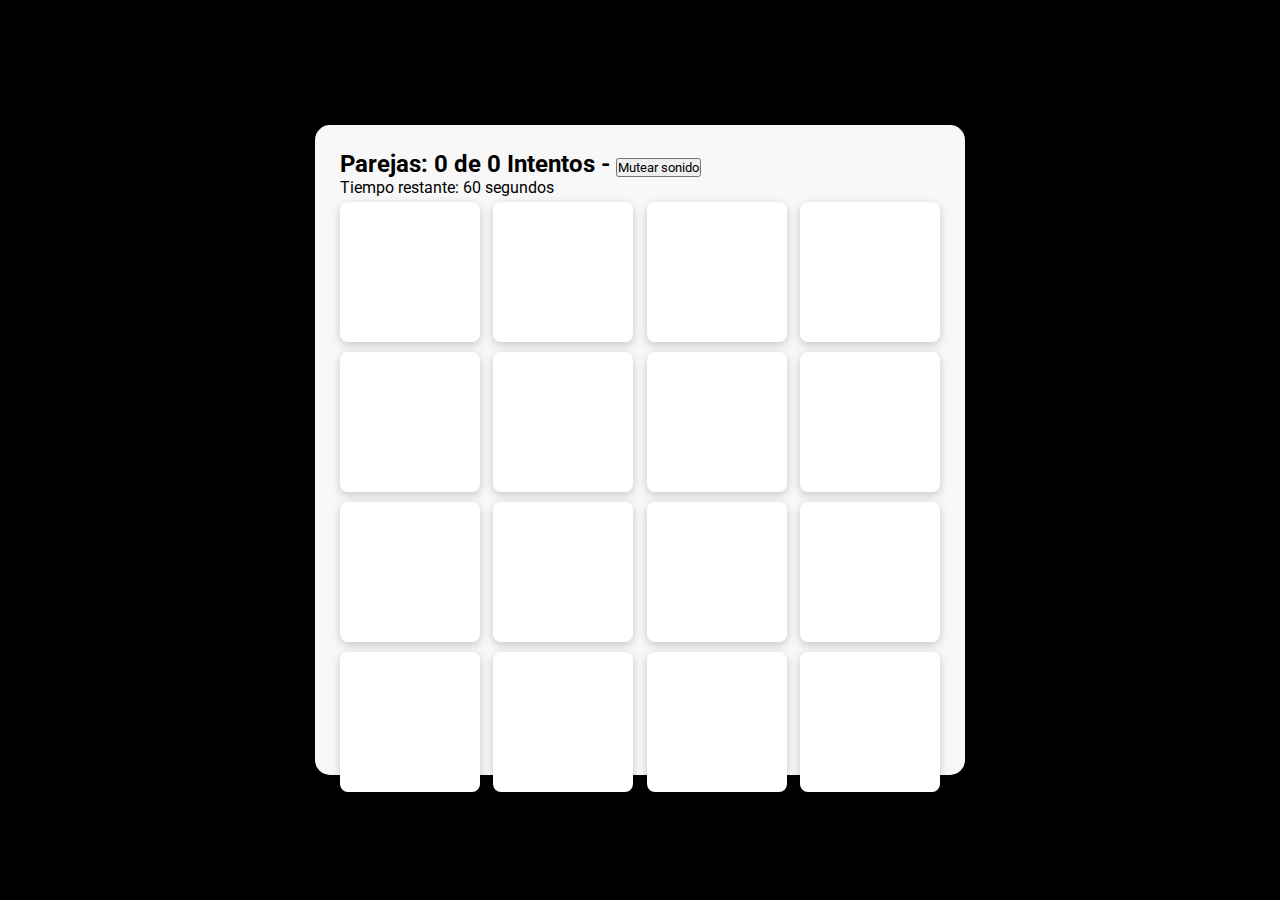
==== index.html @ e2cae4b4 "First commit" ====
<!DOCTYPE html>
<html lang="es">

<head>
    <meta charset="UTF-8">
    <meta http-equiv="X-UA-Compatible" content="IE=edge">
    <meta name="viewport" content="width=device-width, initial-scale=1.0">
    <title>Juego Parejas - Ariel Isaías</title>
    <link rel="stylesheet" href="/css/style.css">
    <link rel="stylesheet" href="https://fonts.googleapis.com/icon?family=Material+Icons">
</head>

<body>
    <div class="container">
        <h2>
            Parejas:   <span>0</span> de <span id="intentos">0</span> Intentos - 
        <button id="escuchar">Mutear sonido</button>
    </h2>
    <div id="tiempo-restante">Tiempo restante: 60 segundos</div>
        <div class="cards">
            <li class="card">
                <div class="view front-view">
                    <span class="material-icons">
                        question_mark
                    </span>
                </div>
                <div class="view back-view">
                    <img src="img/img-1.png" alt="">
                </div>
            </li>
            <li class="card">
                <div class="view front-view">
                    <span class="material-icons">
                        question_mark
                    </span>
                </div>
                <div class="view back-view">
                    <img src="img/img-2.png" alt="">
                </div>
            </li>
            <li class="card">
                <div class="view front-view">
                    <span class="material-icons">
                        question_mark
                    </span>
                </div>
                <div class="view back-view">
                    <img src="img/img-3.png" alt="">
                </div>
            </li>
            <li class="card">
                <div class="view front-view">
                    <span class="material-icons">
                        question_mark
                    </span>
                </div>
                <div class="view back-view">
                    <img src="img/img-4.png" alt="">
                </div>
            </li>
            <li class="card">
                <div class="view front-view">
                    <span class="material-icons">
                        question_mark
                    </span>
                </div>
                <div class="view back-view">
                    <img src="img/img-5.png" alt="">
                </div>
            </li>
            <li class="card">
                <div class="view front-view">
                    <span class="material-icons">
                        question_mark
                    </span>
                </div>
                <div class="view back-view">
                    <img src="img/img-6.png" alt="">
                </div>
            </li>
            <li class="card">
                <div class="view front-view">
                    <span class="material-icons">
                        question_mark
                    </span>
                </div>
                <div class="view back-view">
                    <img src="img/img-7.png" alt="">
                </div>
            </li>
            <li class="card">
                <div class="view front-view">
                    <span class="material-icons">
                        question_mark
                    </span>
                </div>
                <div class="view back-view">
                    <img src="img/img-8.png" alt="">
                </div>
            </li>
            <li class="card">
                <div class="view front-view">
                    <span class="material-icons">
                        question_mark
                    </span>
                </div>
                <div class="view back-view">
                    <img src="img/img-1.png" alt="">
                </div>
            </li>
            <li class="card">
                <div class="view front-view">
                    <span class="material-icons">
                        question_mark
                    </span>
                </div>
                <div class="view back-view">
                    <img src="img/img-2.png" alt="">
                </div>
            </li>
            <li class="card">
                <div class="view front-view">
                    <span class="material-icons">
                        question_mark
                    </span>
                </div>
                <div class="view back-view">
                    <img src="img/img-3.png" alt="">
                </div>
            </li>
            <li class="card">
                <div class="view front-view">
                    <span class="material-icons">
                        question_mark
                    </span>
                </div>
                <div class="view back-view">
                    <img src="img/img-4.png" alt="">
                </div>
            </li>
            <li class="card">
                <div class="view front-view">
                    <span class="material-icons">
                        question_mark
                    </span>
                </div>
                <div class="view back-view">
                    <img src="img/img-5.png" alt="">
                </div>
            </li>
            <li class="card">
                <div class="view front-view">
                    <span class="material-icons">
                        question_mark
                    </span>
                </div>
                <div class="view back-view">
                    <img src="img/img-6.png" alt="">
                </div>
            </li>
            <li class="card">
                <div class="view front-view">
                    <span class="material-icons">
                        question_mark
                    </span>
                </div>
                <div class="view back-view">
                    <img src="img/img-7.png" alt="">
                </div>
            </li>
            <li class="card">
                <div class="view front-view">
                    <span class="material-icons">
                        question_mark
                    </span>
                </div>
                <div class="view back-view">
                    <img src="img/img-8.png" alt="">
                </div>
            </li>
        </div>
    </div>
    <div id="modal" class="modal">
        <div class="modal-content">
            <p id="modal-message"></p>
        </div>
    </div>
    <div id="bonus-message"></div>
    <audio id="fondo" loop autoplay>
        <source src="sounds/background.mp3" type="audio/mpeg">
    </audio>
   <audio id="sonidos" source src="" type="audio/mpeg">
    Your browser does not support the audio element.
   </audio>
   
   <script src="js/script.js"></script>
</body>

</html>
---- css/style.css ----
@import url('https://fonts.googleapis.com/css2?family=Montserrat:wght@400;700&family=Roboto:wght@700&display=swap');
*{
    margin: 0px;
    padding: 0;
    font-family: "Roboto", sans-serif ;
    box-sizing: border-box;
}

body {
    display: flex;
    align-items: center;
    justify-content: center;
    min-height: 100vh;
    background-color: black;
}

.container {
    background-color: #f8f8f8;
    border-radius: 15px;
    padding: 25px;
}

.cards, .card, .view {
    display: flex;
    align-items: center;
    justify-content: center
}

.cards {
    height: 400px;
    width: 400px;
    flex-wrap: wrap;
    justify-content: space-between;
}

.cards .card {
    position: relative;
    perspective: 800px;
    transform-style: preserve-3d;
    cursor: pointer;
    height: calc(100% / 4 - 10px);
    width: calc(100% / 4 - 10px);
}

.cards .card .view {
    position: absolute;
    background-color: white;
    width: 100%;
    height: 100%;
    border-radius: 8px;
    box-shadow: 0 3px 10px rgba(0, 0, 0, 0.2);
    backface-visibility: hidden;
    transition: transform 0.25s linear;
    user-select: none;
    pointer-events: none;
}

.card .front-view span{
    color: darkorange;
    font-size: 45px;
}
.card .back-view {
    transform: rotateY(-180deg);
}

.card.vuelta .back-view {
    transform: rotateY(0);
}

.card.vuelta .front-view {
    transform: rotateY(180deg);
}

/*tamaño de las imagenes*/
.card .back-view img {
    max-width: 100%;
    max-height: 100%;
    height: auto;
}

.card.moverse {
    animation: moverse 0.35s ease-in-out;
}

@keyframes moverse {
    0%, 100% {
        transform: translateX(0);
    }
    20%{
        transform: translateX(-13px);
    } 
    40%{
        transform: translateX(13px);
    }
    60%{
        transform: translateX(-8px);
    }
    80%{
        transform: translateX(8px);
    }               
}
.container h1 {
    padding: 5px;
    display: flex;
    align-content: center;
}    

/* Estilo del modal */
.modal {
  display: none;
  position: fixed;
  top: 0;
  left: 0;
  width: 100%;
  height: 100%;
  background-color: rgba(0, 0, 0, 0.5);
}

.modal-content {
  background-color: black;
  color: red;
  text-align: center;
  padding: 20px;
  margin: 15% auto;
  width: 50%;
  border-radius: 10px;
  box-shadow: 0 4px 8px rgba(0, 0, 0, 0.2);
}

/* Agregar animación si deseas */
.modal-content p {
  font-size: 24px;
}

/* Tamaño de las imágenes para resoluciones mayores a 800x600 */
@media screen and (min-width: 800px) {
    .container {
      width: 550px; /* Ajusta el valor según sea necesario */
      height: 550px; /* Ajusta el valor según sea necesario */
    }
  
    .cards {
      height: 500px; /* Ajusta el valor según sea necesario */
      width: 500px; /* Ajusta el valor según sea necesario */
    }
  
    .card .back-view img {
      max-width: 100%; /* Mantiene las proporciones */
      max-height: 90%; /* Mantiene las proporciones */
      width: 120px; /* Ajusta el valor según sea necesario */
    }
  }

  /* Tamaño de las imágenes para resoluciones mayores a 1024x768 */
@media screen and (min-width: 1024px) {
    .container {
      width: 650px; /* Ajusta el valor según sea necesario */
      height: 650px; /* Ajusta el valor según sea necesario */
    }
  
    .cards {
      height: 600px; /* Ajusta el valor según sea necesario */
      width: 600px; /* Ajusta el valor según sea necesario */
    }
  
    .card .back-view img {
      max-width: 100%; /* Mantiene las proporciones */
      max-height: 90%; /* Mantiene las proporciones */
      width: 120px; /* Ajusta el valor según sea necesario */
    }
  }


/* Tamaño de las imágenes para resoluciones mayores a 1366x768 */
@media screen and (min-width: 1365px) {
    .container {
      width: 720px; /* Ajusta el valor según sea necesario */
      height: 720px; /* Ajusta el valor según sea necesario */
    }
  
    .cards {
      height: 650px; /* Ajusta el valor según sea necesario */
      width: 670px; /* Ajusta el valor según sea necesario */
    }
  
    .card .back-view img {
      max-width: 100%; /* Mantiene las proporciones */
      max-height: 90%; /* Mantiene las proporciones */
      width: 120px; /* Ajusta el valor según sea necesario */
    }
  }
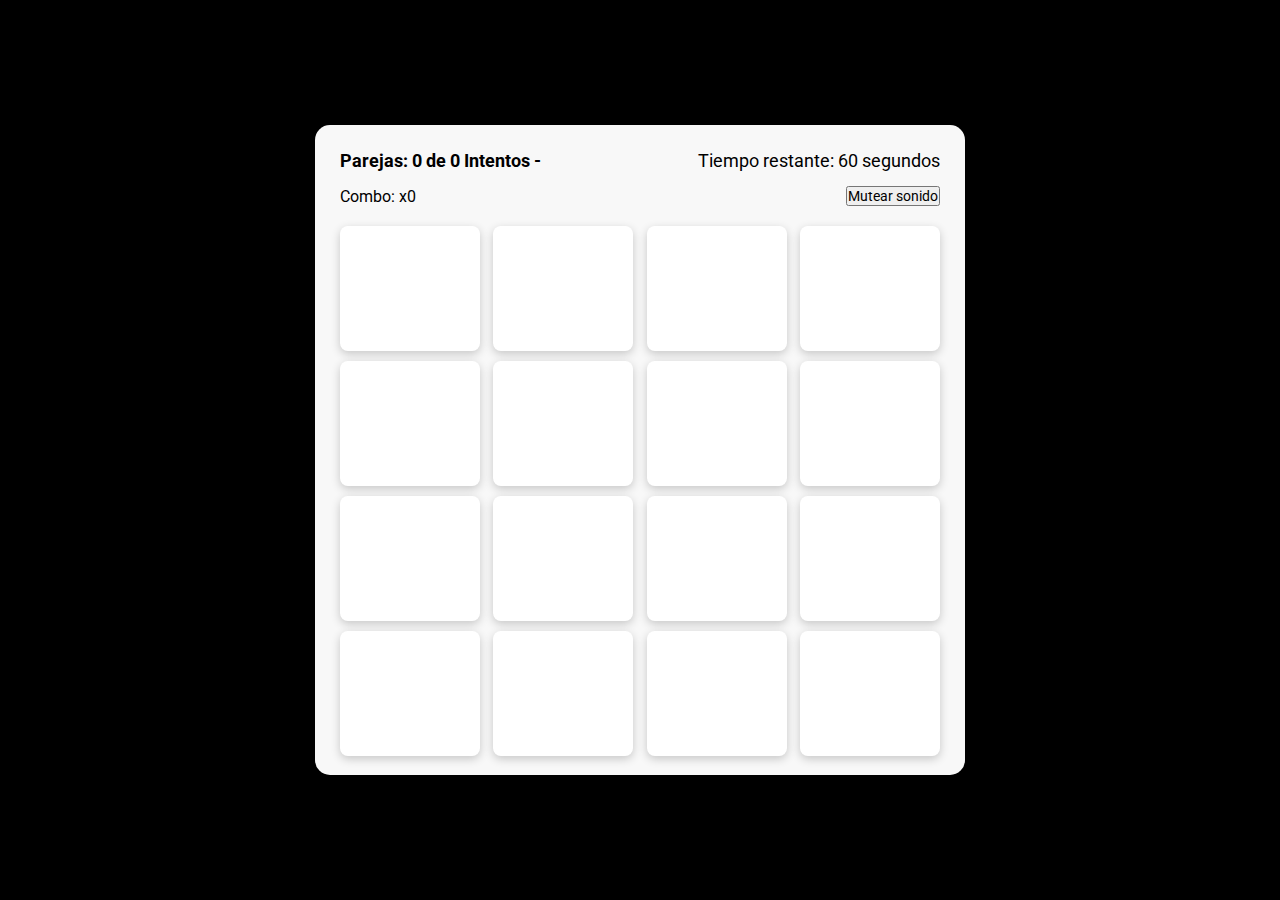
==== commit 08ff67c2: "acomodados suma y encabezado" ====
--- a/index.html
+++ b/index.html
@@ -12,11 +12,17 @@
 
 <body>
     <div class="container">
-        <h2>
-            Parejas:   <span>0</span> de <span id="intentos">0</span> Intentos - 
-        <button id="escuchar">Mutear sonido</button>
-    </h2>
-    <div id="tiempo-restante">Tiempo restante: 60 segundos</div>
+        <div class="header">
+            <h2>
+                Parejas: <span>0</span> de <span id="intentos">0</span> Intentos - 
+            </h2>
+            <div id="tiempo-restante">Tiempo restante: 60 segundos</div>
+        </div>
+        <div class="header">
+            <div id="info-combo">Combo: x<span id="contador-combo">0</span></div>
+            <button id="escuchar">Mutear sonido</button>
+            
+        </div>
         <div class="cards">
             <li class="card">
                 <div class="view front-view">
--- a/css/style.css
+++ b/css/style.css
@@ -20,6 +20,32 @@
     padding: 25px;
 }
 
+.container .header {
+  display: flex;
+  justify-content: space-between;
+  align-items: center;
+  margin-bottom: 15px;
+}
+
+.container h2 {
+  font-size: 18px;
+}
+
+.container #escuchar {
+  font-size: 14px;
+}
+
+.container #info-combo {
+  font-size: 16px;
+}
+
+.container #tiempo-restante {
+  font-size: 18px;
+}
+
+.container .header:last-child {
+  justify-content: center;
+}
 .cards, .card, .view {
     display: flex;
     align-items: center;
@@ -140,7 +166,7 @@
     }
   
     .cards {
-      height: 500px; /* Ajusta el valor según sea necesario */
+      height: 450px; /* Ajusta el valor según sea necesario */
       width: 500px; /* Ajusta el valor según sea necesario */
     }
   
@@ -159,7 +185,7 @@
     }
   
     .cards {
-      height: 600px; /* Ajusta el valor según sea necesario */
+      height: 540px; /* Ajusta el valor según sea necesario */
       width: 600px; /* Ajusta el valor según sea necesario */
     }
   
@@ -179,7 +205,7 @@
     }
   
     .cards {
-      height: 650px; /* Ajusta el valor según sea necesario */
+      height: 600px; /* Ajusta el valor según sea necesario */
       width: 670px; /* Ajusta el valor según sea necesario */
     }
   
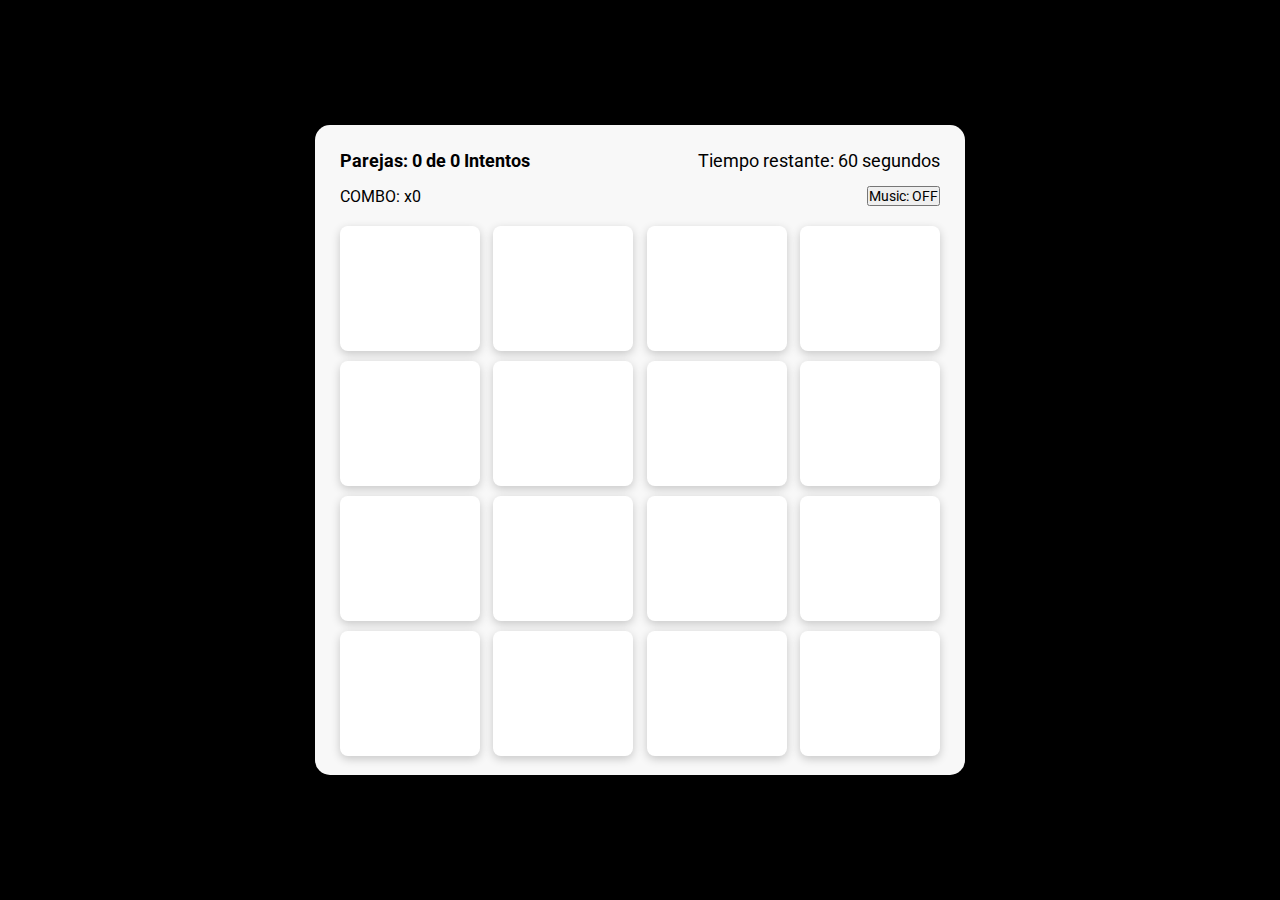
==== commit 2e362bed: "cambios menores" ====
--- a/index.html
+++ b/index.html
@@ -14,13 +14,13 @@
     <div class="container">
         <div class="header">
             <h2>
-                Parejas: <span>0</span> de <span id="intentos">0</span> Intentos - 
+                Parejas: <span>0</span> de <span id="intentos">0</span> Intentos 
             </h2>
             <div id="tiempo-restante">Tiempo restante: 60 segundos</div>
         </div>
         <div class="header">
-            <div id="info-combo">Combo: x<span id="contador-combo">0</span></div>
-            <button id="escuchar">Mutear sonido</button>
+            <div id="info-combo">COMBO: x<span id="contador-combo">0</span></div>
+            <button id="escuchar">Music: OFF</button>
             
         </div>
         <div class="cards">
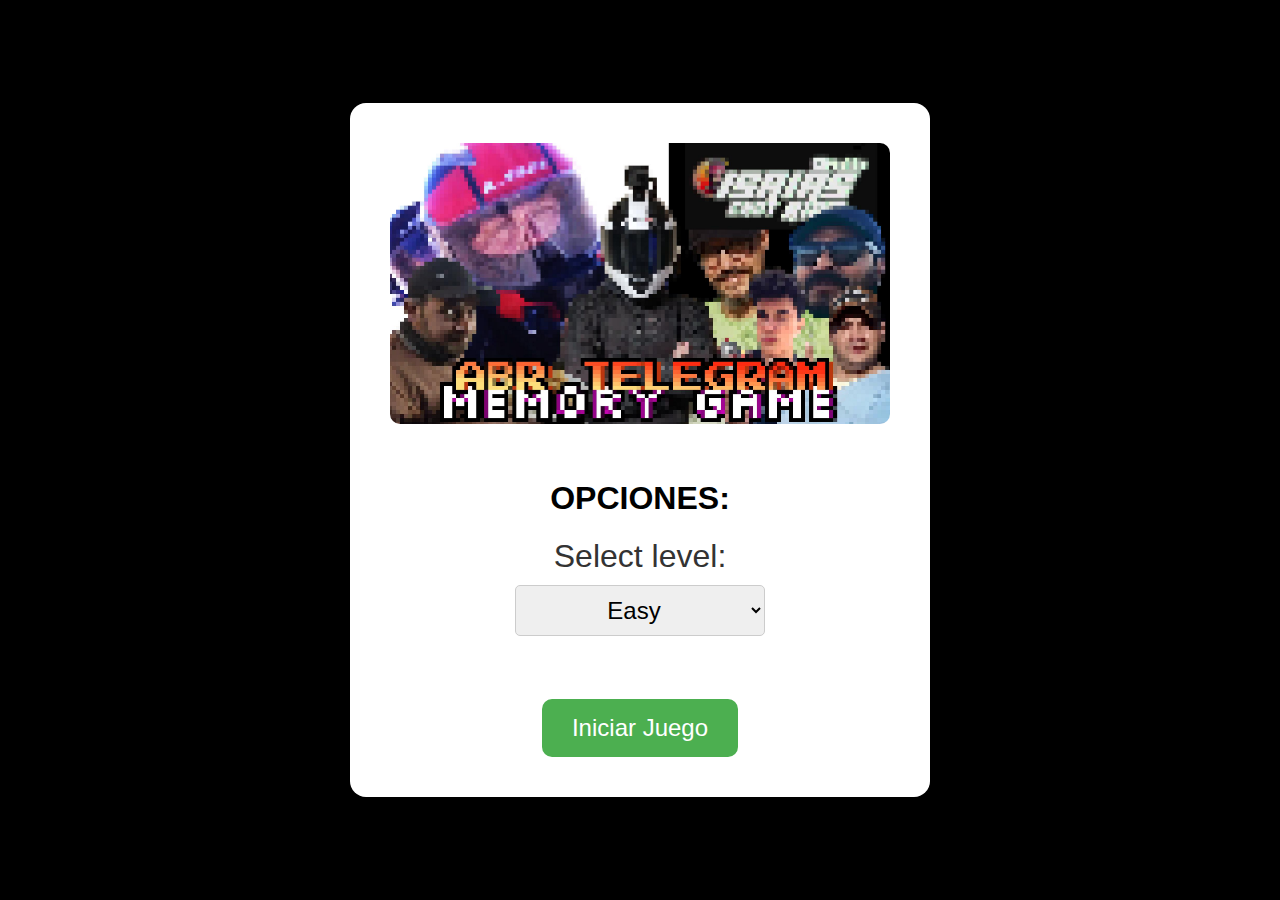
==== commit c69acb1c: "new file:   css/index.css 	modified:   css/style.css 	new file:   game.html 	new file:   img/Snapsho" ====
--- a/index.html
+++ b/index.html
@@ -1,205 +1,27 @@
 <!DOCTYPE html>
-<html lang="es">
-
+<html lang="en">
 <head>
     <meta charset="UTF-8">
-    <meta http-equiv="X-UA-Compatible" content="IE=edge">
     <meta name="viewport" content="width=device-width, initial-scale=1.0">
-    <title>Juego Parejas - Ariel Isaías</title>
-    <link rel="stylesheet" href="/css/style.css">
-    <link rel="stylesheet" href="https://fonts.googleapis.com/icon?family=Material+Icons">
+    <title>Memory Game - Inicio</title>
+    <link rel="stylesheet" href="/css/index.css">
 </head>
-
 <body>
-    <div class="container">
-        <div class="header">
-            <h2>
-                Parejas: <span>0</span> de <span id="intentos">0</span> Intentos 
-            </h2>
-            <div id="tiempo-restante">Tiempo restante: 60 segundos</div>
-        </div>
-        <div class="header">
-            <div id="info-combo">COMBO: x<span id="contador-combo">0</span></div>
-            <button id="escuchar">Music: OFF</button>
-            
-        </div>
-        <div class="cards">
-            <li class="card">
-                <div class="view front-view">
-                    <span class="material-icons">
-                        question_mark
-                    </span>
-                </div>
-                <div class="view back-view">
-                    <img src="img/img-1.png" alt="">
-                </div>
-            </li>
-            <li class="card">
-                <div class="view front-view">
-                    <span class="material-icons">
-                        question_mark
-                    </span>
-                </div>
-                <div class="view back-view">
-                    <img src="img/img-2.png" alt="">
-                </div>
-            </li>
-            <li class="card">
-                <div class="view front-view">
-                    <span class="material-icons">
-                        question_mark
-                    </span>
-                </div>
-                <div class="view back-view">
-                    <img src="img/img-3.png" alt="">
-                </div>
-            </li>
-            <li class="card">
-                <div class="view front-view">
-                    <span class="material-icons">
-                        question_mark
-                    </span>
-                </div>
-                <div class="view back-view">
-                    <img src="img/img-4.png" alt="">
-                </div>
-            </li>
-            <li class="card">
-                <div class="view front-view">
-                    <span class="material-icons">
-                        question_mark
-                    </span>
-                </div>
-                <div class="view back-view">
-                    <img src="img/img-5.png" alt="">
-                </div>
-            </li>
-            <li class="card">
-                <div class="view front-view">
-                    <span class="material-icons">
-                        question_mark
-                    </span>
-                </div>
-                <div class="view back-view">
-                    <img src="img/img-6.png" alt="">
-                </div>
-            </li>
-            <li class="card">
-                <div class="view front-view">
-                    <span class="material-icons">
-                        question_mark
-                    </span>
-                </div>
-                <div class="view back-view">
-                    <img src="img/img-7.png" alt="">
-                </div>
-            </li>
-            <li class="card">
-                <div class="view front-view">
-                    <span class="material-icons">
-                        question_mark
-                    </span>
-                </div>
-                <div class="view back-view">
-                    <img src="img/img-8.png" alt="">
-                </div>
-            </li>
-            <li class="card">
-                <div class="view front-view">
-                    <span class="material-icons">
-                        question_mark
-                    </span>
-                </div>
-                <div class="view back-view">
-                    <img src="img/img-1.png" alt="">
-                </div>
-            </li>
-            <li class="card">
-                <div class="view front-view">
-                    <span class="material-icons">
-                        question_mark
-                    </span>
-                </div>
-                <div class="view back-view">
-                    <img src="img/img-2.png" alt="">
-                </div>
-            </li>
-            <li class="card">
-                <div class="view front-view">
-                    <span class="material-icons">
-                        question_mark
-                    </span>
-                </div>
-                <div class="view back-view">
-                    <img src="img/img-3.png" alt="">
-                </div>
-            </li>
-            <li class="card">
-                <div class="view front-view">
-                    <span class="material-icons">
-                        question_mark
-                    </span>
-                </div>
-                <div class="view back-view">
-                    <img src="img/img-4.png" alt="">
-                </div>
-            </li>
-            <li class="card">
-                <div class="view front-view">
-                    <span class="material-icons">
-                        question_mark
-                    </span>
-                </div>
-                <div class="view back-view">
-                    <img src="img/img-5.png" alt="">
-                </div>
-            </li>
-            <li class="card">
-                <div class="view front-view">
-                    <span class="material-icons">
-                        question_mark
-                    </span>
-                </div>
-                <div class="view back-view">
-                    <img src="img/img-6.png" alt="">
-                </div>
-            </li>
-            <li class="card">
-                <div class="view front-view">
-                    <span class="material-icons">
-                        question_mark
-                    </span>
-                </div>
-                <div class="view back-view">
-                    <img src="img/img-7.png" alt="">
-                </div>
-            </li>
-            <li class="card">
-                <div class="view front-view">
-                    <span class="material-icons">
-                        question_mark
-                    </span>
-                </div>
-                <div class="view back-view">
-                    <img src="img/img-8.png" alt="">
-                </div>
-            </li>
-        </div>
+    <div class="inicio-container">
+        <img src="/img/Snapshot_808.JPG" alt="ABR TELEGRAM MEMORY GAME">
+        <h1>OPCIONES:</h1>
+        <label for="dificultad">Select level:</label>
+        <select id="dificultad">
+            <option value="facil">Easy</option>
+            <option value="normal">Normal</option>
+            <option value="dificil">Hard</option>
+        </select>
+        <br>
+        <!-- <label for="sonido">In game music:</label>
+        <input type="checkbox" id="sonido" checked> -->
+        <br>
+        <button onclick="iniciarJuego()">Iniciar Juego</button>
     </div>
-    <div id="modal" class="modal">
-        <div class="modal-content">
-            <p id="modal-message"></p>
-        </div>
-    </div>
-    <div id="bonus-message"></div>
-    <audio id="fondo" loop autoplay>
-        <source src="sounds/background.mp3" type="audio/mpeg">
-    </audio>
-   <audio id="sonidos" source src="" type="audio/mpeg">
-    Your browser does not support the audio element.
-   </audio>
-   
-   <script src="js/script.js"></script>
+    <script src="inicio.js"></script>
 </body>
-
 </html>--- a/css/index.css
+++ b/css/index.css
@@ -0,0 +1,79 @@
+body {
+    font-family: Arial, sans-serif;
+    margin: 0;
+    padding: 0;
+    display: flex;
+    justify-content: center;
+    align-items: center;
+    height: 100vh;
+    /* background-color: #f0f0f0; */
+    background-color: black;
+}
+
+.inicio-container {
+    text-align: center;
+    max-width: 500px; /*tamaño del contenedor*/
+    margin: 0 auto;
+    background-color: #fff;
+    padding: 40px;
+    border-radius: 16px;
+    box-shadow: 0 0 20px rgba(0, 0, 0, 0.1);
+}
+
+/* Añade estas reglas para centrar el texto en el selector de nivel */
+label[for="dificultad"] {
+    display: block;
+    margin-bottom: 10px;
+}
+
+#dificultad {
+    width: 100%; /* Haz que el selector ocupe el 100% del ancho disponible */
+    padding: 10px; /* Añade un relleno para mejorar la apariencia */
+    font-size: 1em; /* Ajusta el tamaño del texto según sea necesario */
+    margin-bottom: 20px; /* Espaciado inferior para separar del botón */
+}
+
+/* centrar el texto dentro del selector */
+#dificultad option {
+    text-align: center;
+}
+
+button {
+    margin-top: 30px;
+    padding: 15px 30px;
+    font-size: 1.5em;
+    background-color: #4CAF50;
+    color: white;
+    border: none;
+    border-radius: 10px;
+    cursor: pointer;
+    transition: background-color 0.3s ease;
+}
+
+button:hover {
+    background-color: #45a049;
+}
+
+img {
+    max-width: 100%;
+    height: auto;
+    border-radius: 10px;
+    margin-bottom: 30px;
+}
+/* Agrega estilos al selector de nivel de dificultad */
+#dificultad {
+    font-size: 1.5em; /* Tamaño de fuente */
+    padding: 10px; /* Espaciado interno */
+    width: 50%; /* Ancho del selector, ajusta según sea necesario */
+    border: 1px solid #ccc; /* Borde del selector */
+    border-radius: 5px; /* Bordes redondeados */
+    margin-bottom: 15px; /* Espaciado inferior */
+}
+
+/* Estilos para el texto del selector de nivel de dificultad */
+label {
+    display: block; /* Asegura que la etiqueta sea una línea completa */
+    margin-bottom: 10px; /* Espaciado inferior */
+    font-size: 2em; /* Tamaño de fuente */
+    color: #333; /* Color del texto */
+}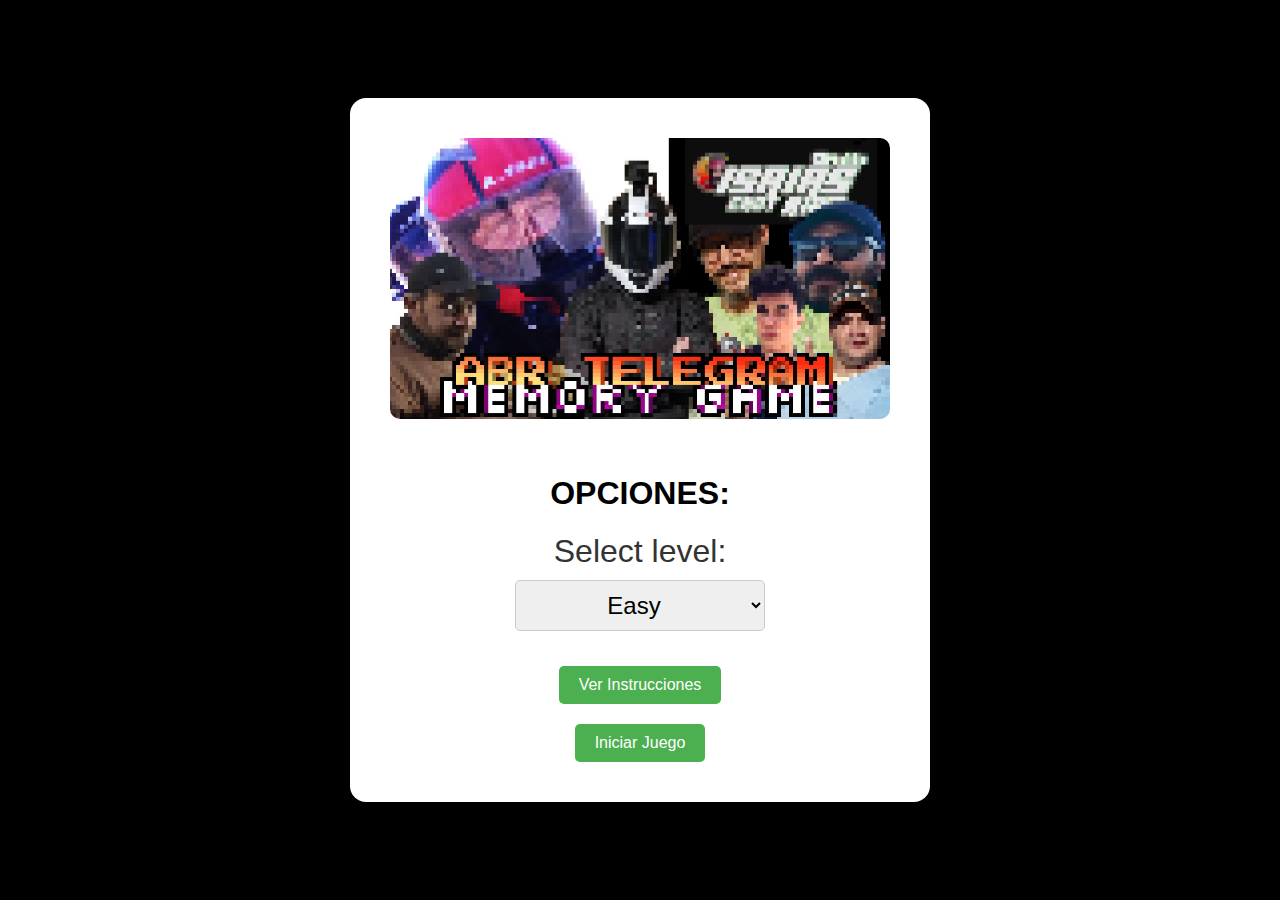
==== commit f9099f47: "agregadas instrucciones" ====
--- a/index.html
+++ b/index.html
@@ -17,11 +17,21 @@
             <option value="dificil">Hard</option>
         </select>
         <br>
-        <!-- <label for="sonido">In game music:</label>
-        <input type="checkbox" id="sonido" checked> -->
+        <button onclick="mostrarInstrucciones()">Ver Instrucciones</button>
         <br>
         <button onclick="iniciarJuego()">Iniciar Juego</button>
     </div>
+    <!-- MODAL INSTRUCCIONES -->
+<div id="modal-instrucciones" class="modal">
+    <div class="modal-content-instrucciones">
+        <span class="close-button" title="Cerrar">&times;</span>
+        <!-- Contenido de las instrucciones -->
+        <div id="instrucciones-text" class="instrucciones-text"></div>
+    </div>
+</div>
+    <audio id="intro-fondo" loop autoplay volume="0.1">
+        <source src="sounds/intro-new.mp3" type="audio/mpeg">
+    </audio>
     <script src="inicio.js"></script>
 </body>
 </html>--- a/css/index.css
+++ b/css/index.css
@@ -76,4 +76,72 @@
     margin-bottom: 10px; /* Espaciado inferior */
     font-size: 2em; /* Tamaño de fuente */
     color: #333; /* Color del texto */
-}+}
+
+/* Agrega estilos para el modal */
+.modal {
+    display: none;
+    position: fixed;
+    top: 0;
+    left: 0;
+    width: 100%;
+    height: 100%;
+    background-color: rgba(0, 0, 0, 0.5);
+  }
+  
+  .modal-content {
+    background-color: white;
+    padding: 20px;
+    margin: 15% auto;
+    width: 70%;
+    border-radius: 10px;
+    box-shadow: 0 4px 8px rgba(0, 0, 0, 0.2);
+  }
+  
+  /* Agrega estilos para el botón (puedes personalizar según tus preferencias) */
+  button {
+    margin-top: 20px;
+    padding: 10px 20px;
+    font-size: 16px;
+    background-color: #4CAF50;
+    color: white;
+    border: none;
+    border-radius: 5px;
+    cursor: pointer;
+    transition: background-color 0.3s ease;
+  }
+  
+  button:hover {
+    background-color: #45a049;
+  }
+
+  /* Estilo del modal de instrucciones */
+.modal-instrucciones {
+    display: none;
+    position: fixed;
+    top: 0;
+    left: 0;
+    width: 100%;
+    height: 100%;
+    background-color: rgba(0, 0, 0, 0.5);
+  }
+  
+  .modal-content-instrucciones {
+    background-color: black;
+    font-size: 26px;
+    color: red;
+    text-align: center;
+    padding: 20px;
+    margin: 15% auto;
+    width: 50%;
+    border-radius: 10px;
+    box-shadow: 0 4px 8px rgba(0, 0, 0, 0.2);
+  }
+  
+  /* Agregar animación si deseas */
+  .modal-content-instrucciones p {
+    font-size: 20px; /* Ajusta el tamaño de fuente según sea necesario */
+    color: white; /* Ajusta el color del texto según sea necesario */
+    white-space: pre-line; /* Mantener los saltos de línea */
+    /* Otras propiedades de estilo según sea necesario */
+  }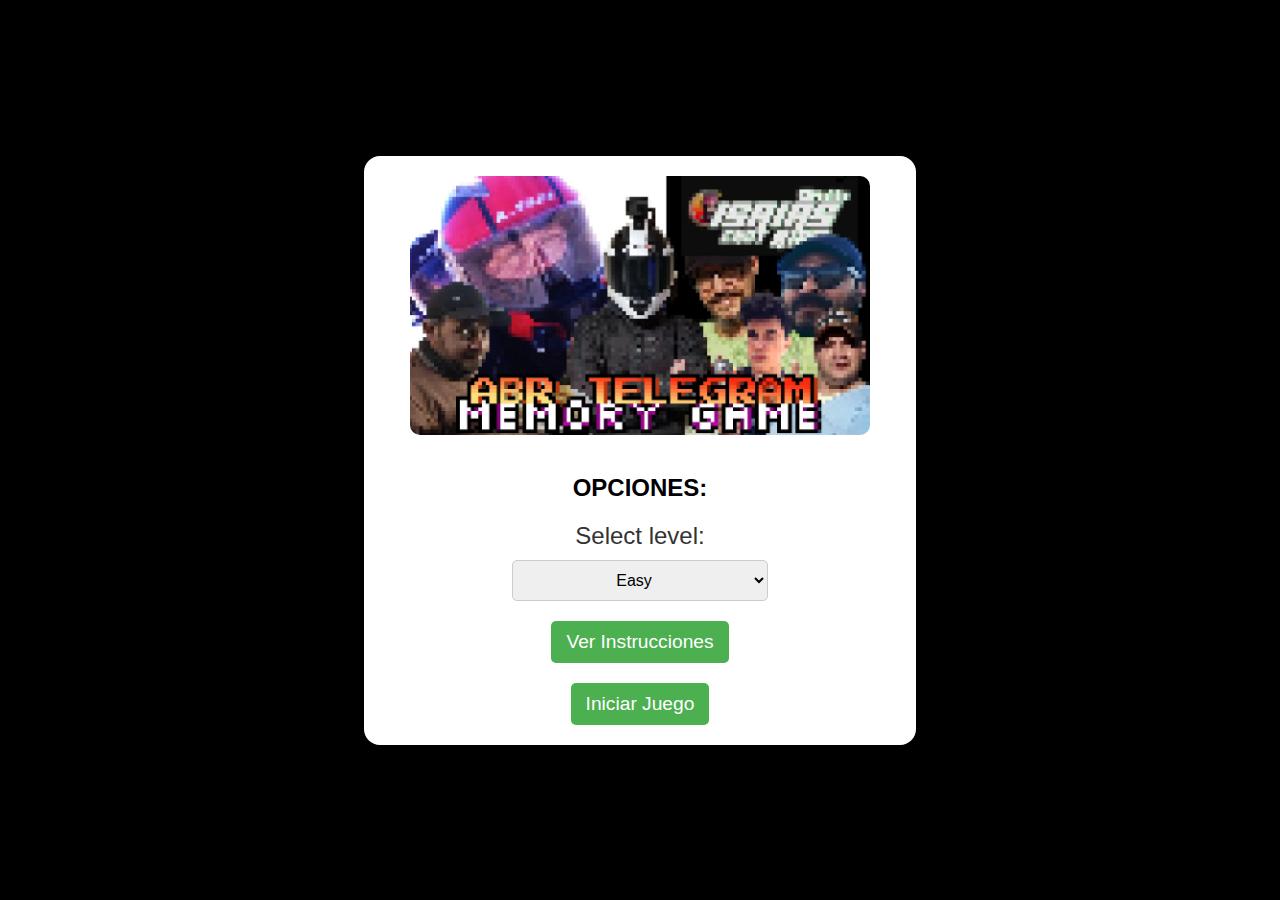
==== commit 9500c103: "cambios de estilos en 1366x768" ====
--- a/index.html
+++ b/index.html
@@ -9,7 +9,7 @@
 <body>
     <div class="inicio-container">
         <img src="/img/Snapshot_808.JPG" alt="ABR TELEGRAM MEMORY GAME">
-        <h1>OPCIONES:</h1>
+        <h2>OPCIONES:</h2>
         <label for="dificultad">Select level:</label>
         <select id="dificultad">
             <option value="facil">Easy</option>
@@ -32,6 +32,6 @@
     <audio id="intro-fondo" loop autoplay volume="0.1">
         <source src="sounds/intro-new.mp3" type="audio/mpeg">
     </audio>
-    <script src="inicio.js"></script>
+    <script src="/js/index.js"></script>
 </body>
 </html>--- a/css/index.css
+++ b/css/index.css
@@ -74,7 +74,7 @@
 label {
     display: block; /* Asegura que la etiqueta sea una línea completa */
     margin-bottom: 10px; /* Espaciado inferior */
-    font-size: 2em; /* Tamaño de fuente */
+    font-size: 1.5em; /* Tamaño de fuente */
     color: #333; /* Color del texto */
 }
 
@@ -138,10 +138,52 @@
     box-shadow: 0 4px 8px rgba(0, 0, 0, 0.2);
   }
   
-  /* Agregar animación si deseas */
+ 
   .modal-content-instrucciones p {
     font-size: 20px; /* Ajusta el tamaño de fuente según sea necesario */
     color: white; /* Ajusta el color del texto según sea necesario */
     white-space: pre-line; /* Mantener los saltos de línea */
     /* Otras propiedades de estilo según sea necesario */
-  }+  }
+
+  
+
+/* Estilos específicos para resoluciones menores o iguales a 1366x768 */
+@media screen and (max-width: 1366px) {
+  .inicio-container {
+      max-width: 40%; /* Ajusta el ancho según sea necesario */
+      max-height: 90%; /* Ajusta la altura según sea necesario */
+      padding: 20px; /* Añadido para dar más espacio al contenido */
+  }
+}
+  button {
+      font-size: 1.2em;
+      padding: 10px 15px; /* Ajusta el relleno del botón para que sea más proporcionado */
+  }
+
+  #dificultad {
+      font-size: 1em;
+      width: 50%; /* Hacer que el selector ocupe todo el ancho disponible */
+      max-width: 100%; /* Evitar que se desborde en pantallas pequeñas */
+      margin-bottom: 0px; /* Espaciado inferior más pequeño */
+      max-height: 80%;
+      box-sizing: border-box; /* Ajusta el modelo de caja para incluir el relleno y el borde */
+  }
+
+  /* Ajusta otros estilos según sea necesario para resoluciones menores */
+
+  body {
+      justify-content: flex-start; /* Alinea el contenido en la parte superior del cuerpo */
+      overflow: hidden; /* Evita que el contenido adicional sobresalga en la parte inferior */
+  }
+
+  img {
+    max-width: 90%;
+    height: auto;
+    border-radius: 10px;
+    margin-bottom: 15px;
+}
+
+
+
+
